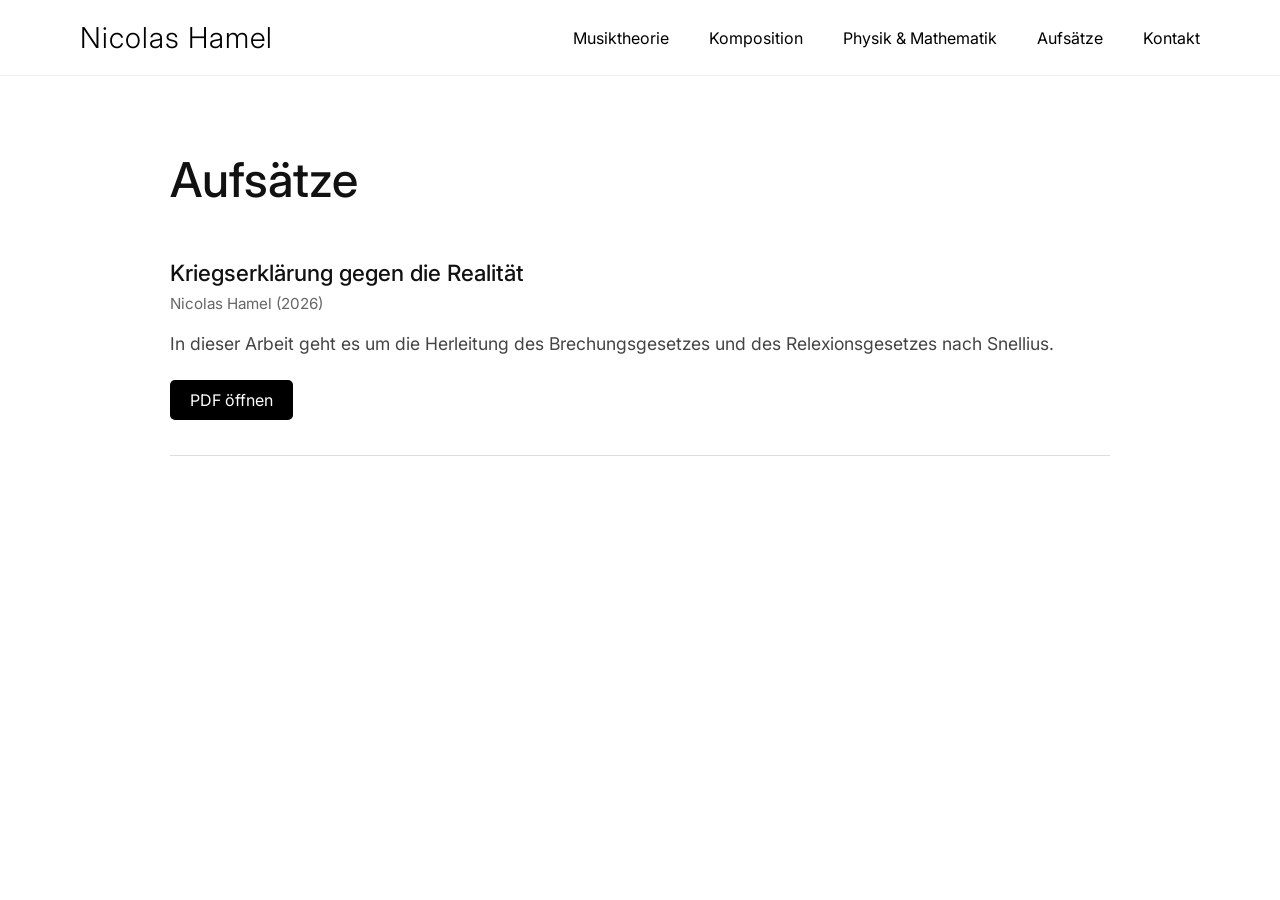
==== aufsätze.html @ 4a8186c0 "neu" ====
<!DOCTYPE html>
<html lang="de">
<head>
    <meta charset="UTF-8">
    <meta name="viewport" content="width=device-width, initial-scale=1.0">
    <title>Aufsätze</title>
    <link rel="stylesheet" href="style.css">
</head>

<header>

    <a href="index.html" class="logo">Nicolas Hamel</a>

    <button class="menu-toggle" onclick="toggleMenu()" aria-label="Menü öffnen">
        ☰
    </button>

    <nav id="main-nav">
        <ul>
            <li><a href="musiktheorie.html">Musiktheorie</a></li>
            <li><a href="komposition.html">Komposition</a></li>
            <li><a href="physik.html">Physik & Mathematik</a></li>
            <li><a href="aufsätze.html">Aufsätze</a></li>
            <li><a href="contact.html">Kontakt</a></li>
        </ul>
    </nav>

</header>
<script>

function toggleMenu() {

    const nav = document.getElementById("main-nav");

    nav.classList.toggle("open");

}

</script>
<body>

<section class="page-content">

    <h1>
        Aufsätze
    </h1>


    <div class="musiktheorie">

        <h2>
            Kriegserklärung gegen die Realität
        </h2>

        <div class="musiktheorie-meta">
            Nicolas Hamel (2026)
        </div>

        <p class="abstract">
            In dieser Arbeit geht es um die Herleitung des Brechungsgesetzes und des Relexionsgesetzes nach Snellius.
        </p>

        <a href="pdfs/Krieg_gegen_die_Realität.pdf"
           target="_blank"
           class="pdf-link">
           PDF öffnen
        </a>

    </div>

</section>

</body>
</html>
---- style.css ----
/* Google Font */
@import url('https://fonts.googleapis.com/css2?family=Inter:wght@300;400;500;600&display=swap');

*{
    margin:0;
    padding:0;
    box-sizing:border-box;
}

body{
    font-family:'Inter', sans-serif;
    color:#111;
}

/* Navigation */

header {

    position: fixed;

    top: 0;

    left: 0;

    width: 100%;

    z-index: 1000;

    display: flex;

    justify-content: space-between;

    align-items: center;

    padding: 20px 80px;

    background: rgba(255, 255, 255, 0.9);

    backdrop-filter: blur(8px);

    border-bottom: 1px solid #eee;

}

.logo{
    font-size:1.8rem;
    font-weight:300;
    color:#000;
    text-decoration:none;
    letter-spacing:1px;
}

nav ul{
    display:flex;
    list-style:none;
    gap:40px;
}

nav a{
    text-decoration:none;
    color:#000;
    font-weight:400;
    transition:0.3s;
}

nav a:hover{
    opacity:0.6;
}

/* Homepage */

.hero{

    /* HIER NUR DEIN BILD EINTRAGEN */

    background-image:url("images/hintergrund_startseite.jpg");

    background-size:cover;

    background-position:center center;

    background-repeat:no-repeat;

    width:100%;

    /* beginnt unter der Navigation */

    margin-top:90px;

    /* fast gesamte Bildschirmhöhe */

    height:calc(100vh - 90px);

}

/* Unterseiten */

p {

    margin-bottom: 20px;

    line-height: 1.6;

  }

.page-content{
    max-width:1000px;
    margin:150px auto 80px;
    padding:0 30px;
}

.page-content h1{
    font-size:3rem;
    margin-bottom:50px;
    font-weight:500;
}

.page-content p{
    font-size:1.1rem;
    line-height:1.8;
    color:#444;
}

.placeholder-image{
    width:100%;
    height:400px;
    background:#e5e5e5;
    margin-top:40px;
    border-radius:10px;
}

.musiktheorie{
    margin-bottom:60px;
    padding-bottom:35px;
    border-bottom:1px solid #ddd;
}

.musiktheorie h2{
    font-size:1.4rem;
    font-weight:500;
    margin-bottom:8px;
}

.musiktheorie-meta{
    color:#666;
    font-size:0.95rem;
    margin-bottom:15px;
}

.abstract{
    line-height:1.8;
    color:#444;
    margin-bottom:20px;
}

.pdf-link{
    display:inline-block;
    text-decoration:none;
    color:white;
    background:black;
    padding:10px 20px;
    border-radius:5px;
    transition:0.3s;
}

.pdf-link:hover{
    opacity:0.8;
}

.work-links{
    margin-top:20px;
    display:flex;
    gap:12px;
    flex-wrap:wrap;
}

.work-button{
    display:inline-block;
    background:#000;
    color:#fff;
    text-decoration:none;
    padding:10px 18px;
    border-radius:5px;
    transition:0.3s;
}

.work-button:hover{
    opacity:0.8;
}

audio{

    width:100%;

    margin-top:15px;

}

/* =========================================
   MOBILE
   ========================================= */

.menu-toggle {
    display: none;
    background: none;
    border: none;
    color: #000;
    font-size: 24px;
    cursor: pointer;
    padding: 5px;
}


/* Smartphones und Tablets */

@media (max-width: 768px) {

    /* Header */

    header {
        padding: 15px 20px;
        min-height: 60px;
    }

    .logo {
        font-size: 1.3rem;
    }


    /* Hamburger */

    .menu-toggle {
        display: block;
        margin-left: auto;
    }


    /* Navigation zunächst verstecken */

    nav {
        display: none;
        position: absolute;
        top: 60px;
        left: 0;
        width: 100%;
        background: rgba(255, 255, 255, 0.95);
        backdrop-filter: blur(8px);
        border-bottom: 1px solid #eee;
    }


    /* Navigation öffnen */

    nav.open {
        display: block;
    }


    /* Navigation untereinander */

    nav ul {
        display: flex;
        flex-direction: column;
        gap: 0;
        padding: 10px 20px 20px;
    }

    nav li {
        width: 100%;
    }

    nav a {
        display: block;
        padding: 12px 0;
        font-size: 16px;
    }


    /* Inhalt */

    .page-content {
        width: 100%;
        max-width: none;
        margin: 0;
        padding: 100px 20px 50px;
    }

    .page-content h1 {
        font-size: 2rem;
        margin-bottom: 30px;
    }


    /* Audio */

    audio {
        width: 100%;
    }

}
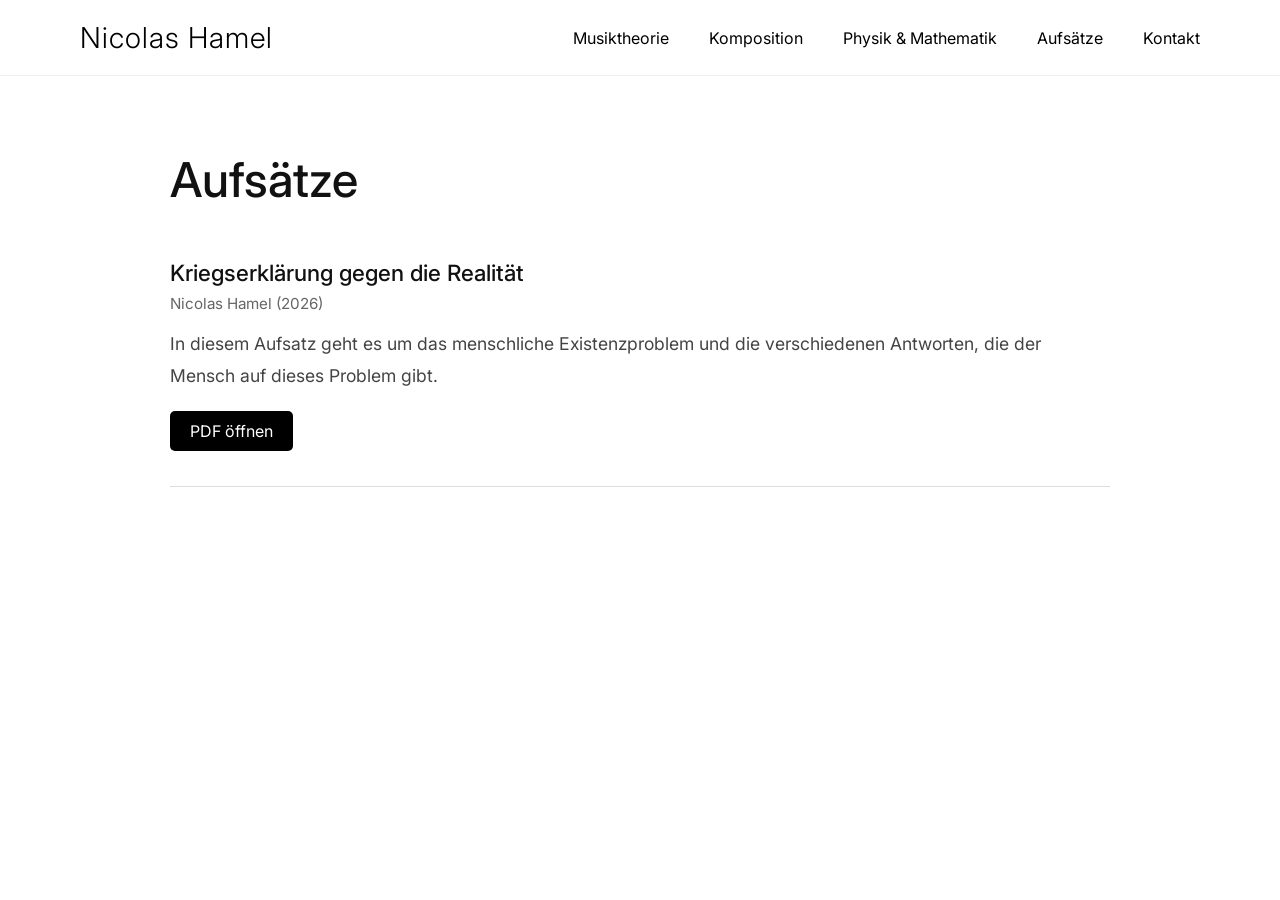
==== commit 2223001f: "neu" ====
--- a/aufsätze.html
+++ b/aufsätze.html
@@ -57,7 +57,7 @@
         </div>
 
         <p class="abstract">
-            In dieser Arbeit geht es um die Herleitung des Brechungsgesetzes und des Relexionsgesetzes nach Snellius.
+            In diesem Aufsatz geht es um das menschliche Existenzproblem und die verschiedenen Antworten, die der Mensch auf dieses Problem gibt.
         </p>
 
         <a href="pdfs/Krieg_gegen_die_Realität.pdf"
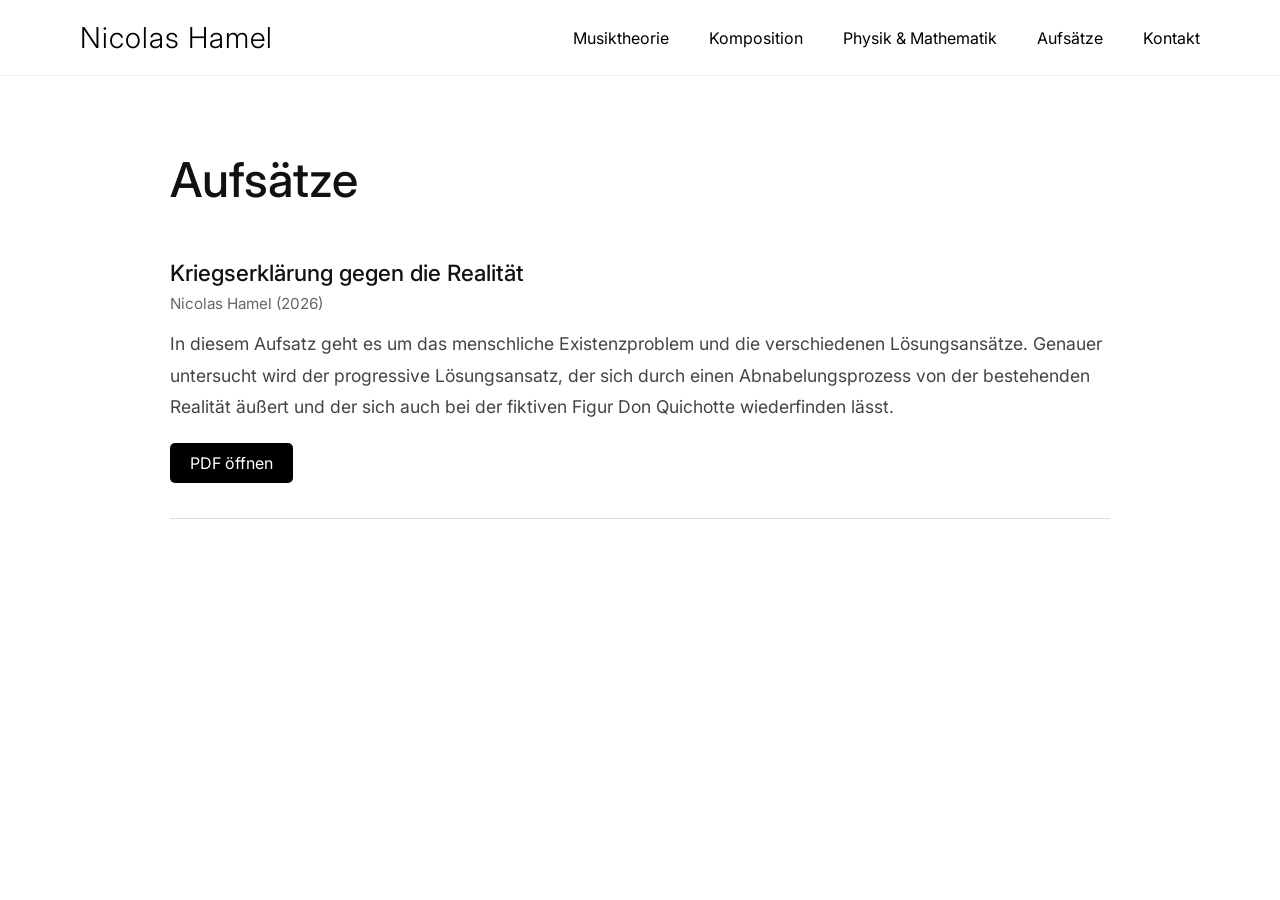
==== commit 361bf9fb: "neu" ====
--- a/aufsätze.html
+++ b/aufsätze.html
@@ -57,10 +57,10 @@
         </div>
 
         <p class="abstract">
-            In diesem Aufsatz geht es um das menschliche Existenzproblem und die verschiedenen Antworten, die der Mensch auf dieses Problem gibt.
+            In diesem Aufsatz geht es um das menschliche Existenzproblem und die verschiedenen Lösungsansätze. Genauer untersucht wird der progressive Lösungsansatz, der sich durch einen Abnabelungsprozess von der bestehenden Realität äußert und der sich auch bei der fiktiven Figur Don Quichotte wiederfinden lässt.   
         </p>
 
-        <a href="pdfs/Krieg_gegen_die_Realität.pdf"
+        <a href="pdfs/Krieg_gegen_die_Realitaet.pdf"
            target="_blank"
            class="pdf-link">
            PDF öffnen
@@ -68,6 +68,7 @@
 
     </div>
 
+
 </section>
 
 </body>
